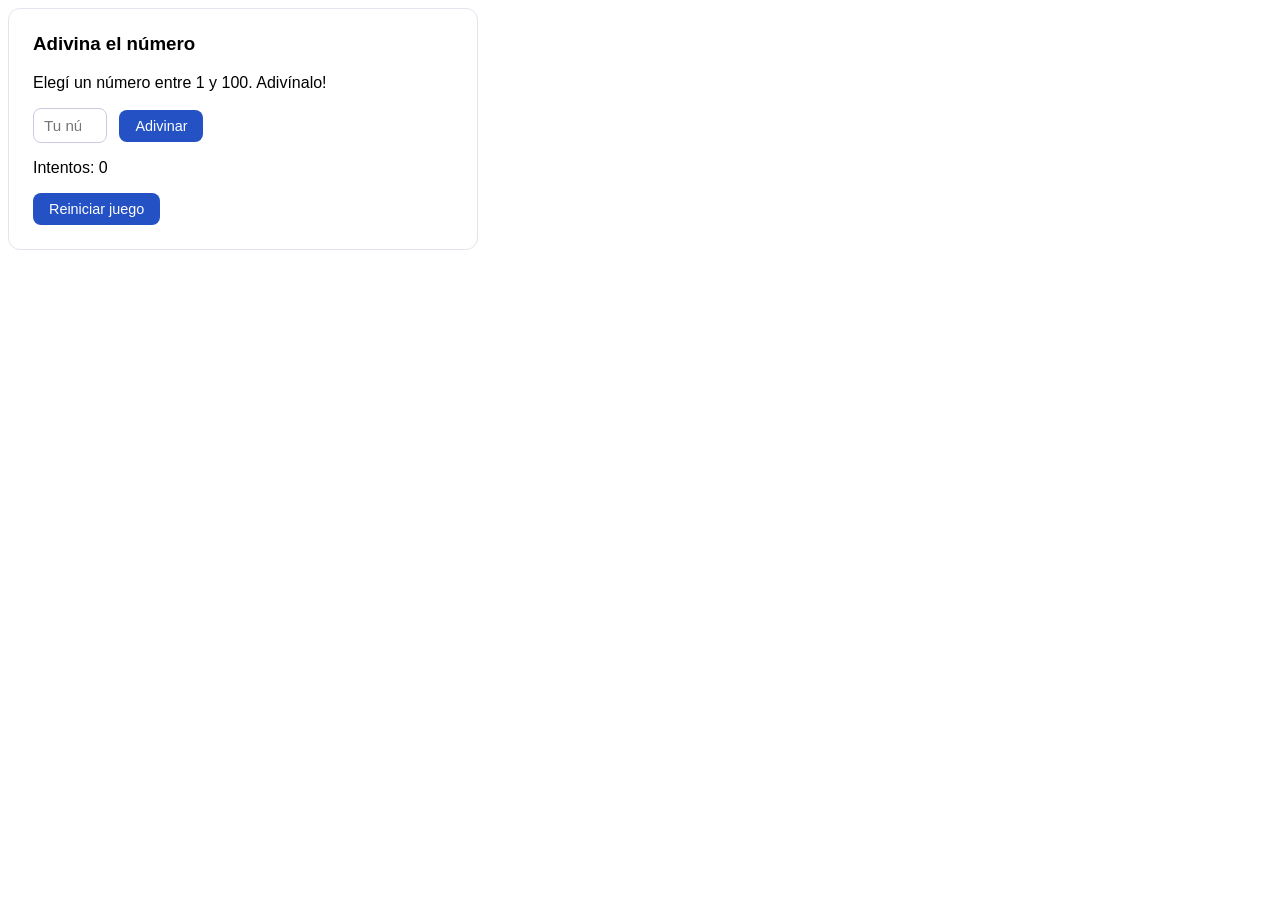
==== AdivinaElNumero/index.html @ 2ad99730 "1 y 2" ====
<!DOCTYPE html>
<html lang="en">
<head>
    <meta charset="UTF-8">
    <meta name="viewport" content="width=device-width, initial-scale=1.0">
    <title>Document</title>
    <link rel="stylesheet" href="style.css">
</head>
<body>
    <div class="juego">
        <h3>Adivina el número</h3>
        <p>
            Elegí un número entre 1 y 100. Adivínalo!
        </p>

        <input type="number" id="intentoUsuario"  placeholder="Tu número" min="1" max="100">
        <button id="btnAdivinar">
            Adivinar
        </button>
        
        <p id="mensajeJuego1">
        </p>

        <p id="intentosJuego1">
            Intentos: 0
        </p>

        <button id="btnReiniciarJuego1">
            Reiniciar juego
        </button>
    </div>
    <script src="script.js"></script>
</body>
</html>
---- AdivinaElNumero/style.css ----
body{
    font-family: 'Segoe UI', Tahoma, Geneva, Verdana, sans-serif;
}

.juego {
  background: #ffffff;
  border: 1px solid #e3e5ee;
  border-radius: 12px;
  padding: 24px;
  max-width: 420px;
}

.juego h3 {
  margin-top: 0;
}

.juego input {
  padding: 8px 10px;
  border: 1px solid #c9cce0;
  border-radius: 8px;
  font-size: 0.95rem;
  margin-right: 8px;
}

.juego button {
  background: #2451c4;
  color: #ffffff;
  border: none;
  padding: 8px 16px;
  border-radius: 8px;
  font-size: 0.9rem;
  cursor: pointer;
}

.juego button:disabled{
    background: #b9bfd6;
    cursor: not-allowed;
}
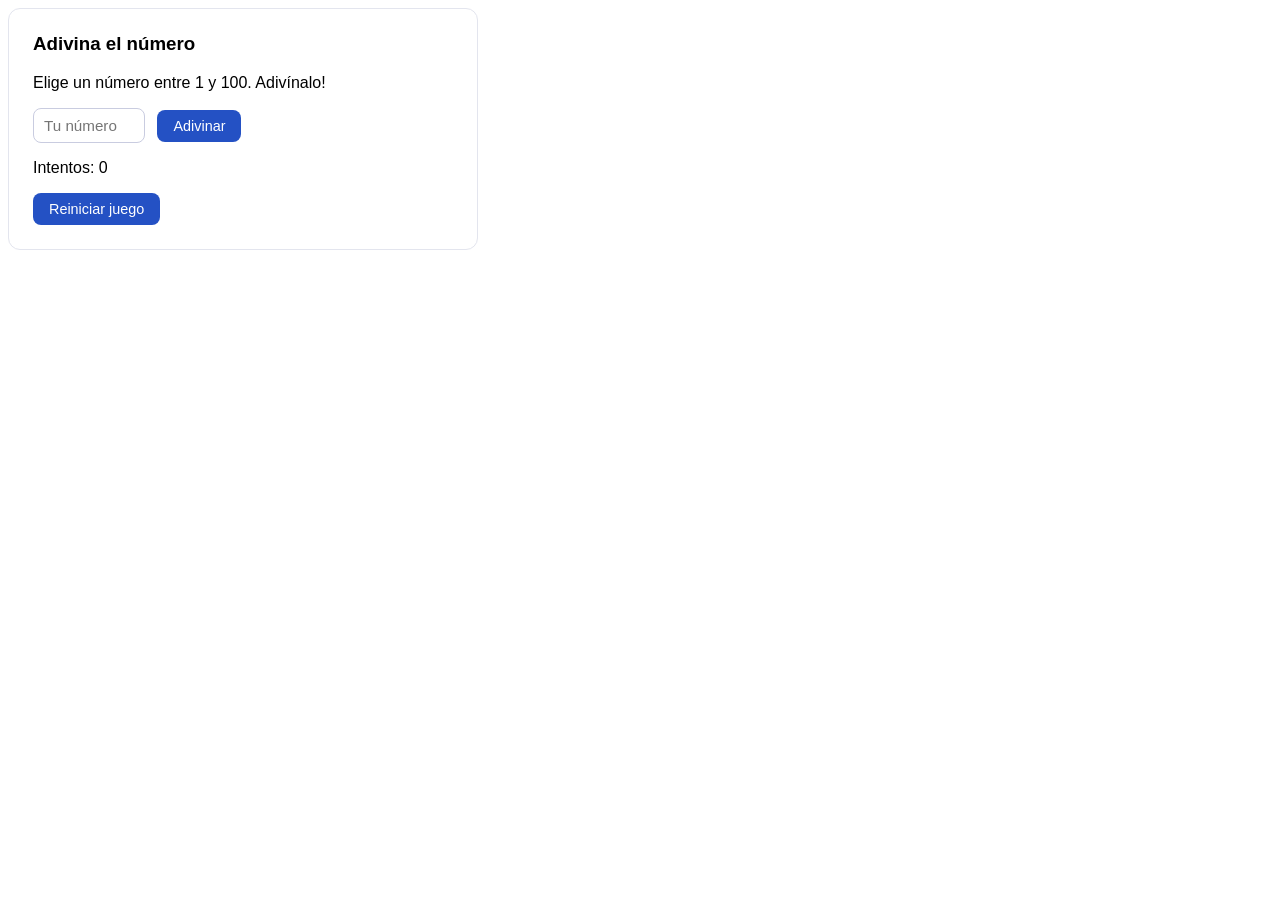
==== commit f206e70b: "New" ====
--- a/AdivinaElNumero/index.html
+++ b/AdivinaElNumero/index.html
@@ -10,7 +10,7 @@
     <div class="juego">
         <h3>Adivina el número</h3>
         <p>
-            Elegí un número entre 1 y 100. Adivínalo!
+            Elige un número entre 1 y 100. Adivínalo!
         </p>
 
         <input type="number" id="intentoUsuario"  placeholder="Tu número" min="1" max="100">
--- a/AdivinaElNumero/style.css
+++ b/AdivinaElNumero/style.css
@@ -3,7 +3,6 @@
 }
 
 .juego {
-  background: #ffffff;
   border: 1px solid #e3e5ee;
   border-radius: 12px;
   padding: 24px;
@@ -20,6 +19,7 @@
   border-radius: 8px;
   font-size: 0.95rem;
   margin-right: 8px;
+  min-width: 90px;
 }
 
 .juego button {
